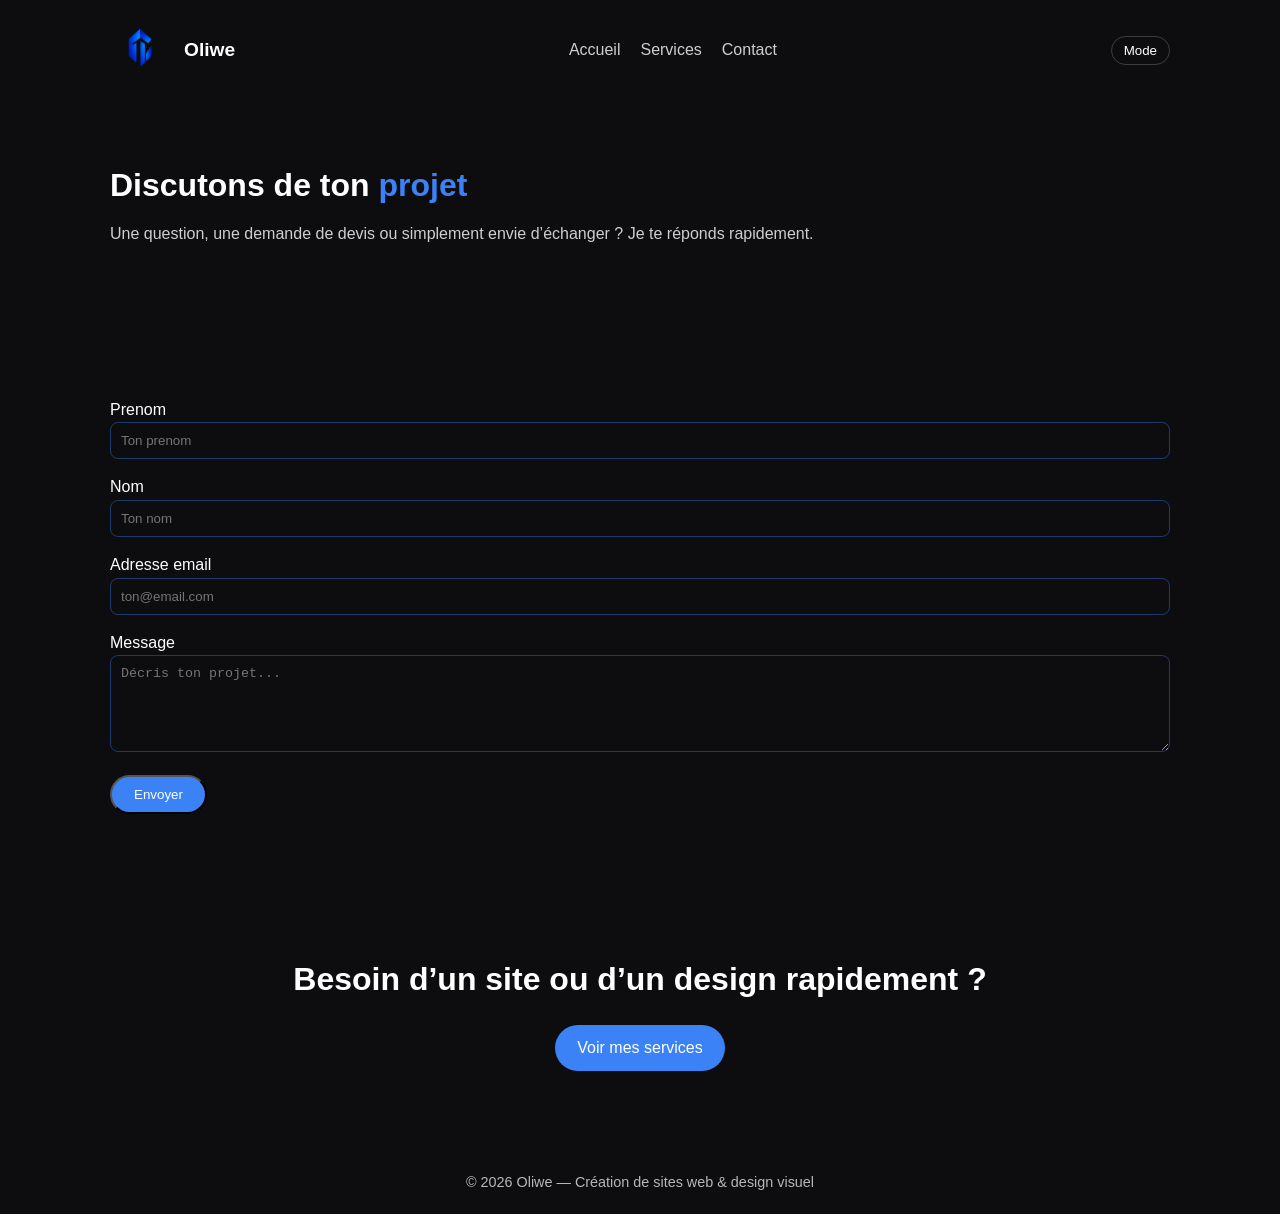
==== contact.html @ cab30626 "Update README.md" ====
<!DOCTYPE html>
<html lang="fr">
<head>
    <meta charset="UTF-8">
    <meta name="viewport" content="width=device-width, initial-scale=1.0">
    <title>Contact — Oliwe</title>

    <!-- AOS animations -->
    <link rel="stylesheet" href="https://unpkg.com/aos@2.3.1/dist/aos.css">

    <!-- Styles -->
    <link rel="stylesheet" href="style.css">
</head>

<body>

<!-- HEADER -->
<header>
    <div class="logo-container">
        <img src="assets/img/logo.png" alt="Logo Oliwe" class="logo">
        <span class="logo-text">Oliwe</span>
    </div>

    <nav>
        <a href="index.html">Accueil</a>
        <a href="services.html">Services</a>
        <a href="contact.html">Contact</a>
    </nav>

    <button id="themeToggle">Mode</button>
</header>


<!-- INTRO -->
<section class="contact-intro" data-aos="fade-up">
    <h2 class="section-title">Discutons de ton <span style="color:#3b82f6;">projet</span></h2>
    <p class="section-subtitle">
        Une question, une demande de devis ou simplement envie d’échanger ?
        Je te réponds rapidement.
    </p>
</section>


<!-- FORMULAIRE AVEC ENVOI EMAIL -->
<section class="contact-form-section" data-aos="fade-up">

    <form class="contact-form" action="https://formsubmit.co/contact@oliwe.fr" method="POST">

        <!-- PARAMÈTRES FORM SUBMIT -->
        <input type="hidden" name="_captcha" value="false">
        <input type="hidden" name="_template" value="box">
        <input type="hidden" name="_subject" value="Nouveau message depuis Oliwe.fr">
        <input type="hidden" name="_next" value="https://oliwe.fr/merci.html">

        <div class="form-group">
            <label for="prenom">Prenom</label>
            <input type="text" name="name" id="prenom" placeholder="Ton prenom" required>
        </div>
        <div class="form-group">
            <label for="name">Nom</label>
            <input type="text" name="name" id="name" placeholder="Ton nom" required>
        </div>

        <div class="form-group">
            <label for="email">Adresse email</label>
            <input type="email" name="email" id="email" placeholder="ton@email.com" required>
        </div>

        <div class="form-group">
            <label for="message">Message</label>
            <textarea name="message" id="message" rows="5" placeholder="Décris ton projet..." required></textarea>
        </div>

        <button type="submit" class="btn">Envoyer</button>

    </form>

</section>


<!-- CTA FINAL -->
<section class="cta-final" data-aos="fade-up">
    <h2>Besoin d’un site ou d’un design rapidement ?</h2>
    <a href="services.html" class="btn">Voir mes services</a>
</section>


<!-- FOOTER -->
<footer>
    <p>© 2026 Oliwe — Création de sites web & design visuel</p>
</footer>


<!-- SCRIPTS -->
<script src="script.js"></script>

<!-- AOS -->
<script src="https://unpkg.com/aos@2.3.1/dist/aos.js"></script>
<script>AOS.init();</script>

</body>
</html>
---- style.css ----
/* ---------------------------------------
   RESET
---------------------------------------- */
* {
    margin: 0;
    padding: 0;
    box-sizing: border-box;
}

body {
    font-family: "Poppins", sans-serif;
    background: #0d0d0f;
    color: #fff;
    line-height: 1.6;
    transition: background 0.3s, color 0.3s;
}

body.light {
    background: #f5f5f5;
    color: #111;
}

section {
    max-width: 1100px;
    margin: 0 auto;
    padding: 60px 20px;
}

/* ---------------------------------------
   HEADER
---------------------------------------- */
header {
    max-width: 1100px;
    margin: 0 auto;
    padding: 20px 20px;
    display: flex;
    justify-content: space-between;
    align-items: center;
}

.logo-container {
    display: flex;
    align-items: center;
    gap: 14px;
}

.logo {
    width: 60px;   /* Taille idéale */
    height: 60px;
    border-radius: 10px;
}

.logo-text {
    font-size: 1.2rem;
    font-weight: 600;
    display: flex;
    align-items: center;
}

nav {
    display: flex;
    gap: 20px;
}

nav a {
    color: inherit;
    text-decoration: none;
    font-weight: 500;
    opacity: 0.8;
    position: relative;
    transition: 0.2s;
}

/* Hover bleu */
nav a:hover {
    color: #3b82f6;
    opacity: 1;
}

/* Soulignement bleu */
nav a::after {
    content: "";
    position: absolute;
    left: 0;
    bottom: -4px;
    width: 0;
    height: 2px;
    background: #3b82f6;
    transition: width 0.2s;
}

nav a:hover::after {
    width: 100%;
}

#themeToggle {
    padding: 6px 12px;
    border-radius: 20px;
    border: 1px solid rgba(255,255,255,0.2);
    background: transparent;
    color: inherit;
    cursor: pointer;
    transition: 0.2s;
}

body.light #themeToggle {
    border-color: rgba(0,0,0,0.2);
}

/* ---------------------------------------
   HERO
---------------------------------------- */
.hero {
    display: flex;
    align-items: center;
    justify-content: space-between;
    gap: 40px;
    flex-wrap: wrap;
}

.hero-text {
    flex: 1 1 300px;
}

.hero-text h2 {
    font-size: 2.2rem;
    margin-bottom: 10px;
}

.hero-text p {
    opacity: 0.85;
    margin-bottom: 20px;
}

.hero-img {
    width: 350px;
    border-radius: 14px;
    object-fit: cover;
}

/* ---------------------------------------
   BUTTON (BLEU)
---------------------------------------- */
.btn {
    display: inline-block;
    padding: 10px 22px;
    background: #3b82f6; /* Bleu moderne */
    color: #fff;
    border-radius: 30px;
    text-decoration: none;
    font-weight: 500;
    transition: 0.2s;
}

.btn:hover {
    background: #2563eb; /* Bleu foncé */
    transform: translateY(-1px);
}

/* ---------------------------------------
   ABOUT (Présentation Oliwe)
---------------------------------------- */
.about-home {
    padding-top: 20px;
}

.about-home-container {
    display: flex;
    align-items: center;
    gap: 40px;
    flex-wrap: wrap;
}

.about-home-img {
    width: 260px;
    border-radius: 14px;
    object-fit: cover;
}

.about-home-text {
    max-width: 600px;
}

.about-home-text h2 {
    font-size: 1.8rem;
    margin-bottom: 10px;
}

.about-home-text p {
    margin-bottom: 12px;
    opacity: 0.9;
}

/* Accent bleu possible */
.about-home-text span {
    color: #3b82f6;
}

/* ---------------------------------------
   FOOTER
---------------------------------------- */
footer {
    text-align: center;
    padding: 20px;
    opacity: 0.7;
    font-size: 0.9rem;
}

/* ---------------------------------------
   FORMULAIRES (pour contact.html)
---------------------------------------- */
input, textarea {
    border: 1px solid rgba(59,130,246,0.4);
    background: transparent;
    color: inherit;
    padding: 10px;
    border-radius: 8px;
    width: 100%;
    margin-bottom: 15px;
    transition: 0.2s;
}

input:focus, textarea:focus {
    border-color: #3b82f6;
    box-shadow: 0 0 0 2px rgba(59,130,246,0.3);
    outline: none;
}

/* ---------------------------------------
   RESPONSIVE
---------------------------------------- */
@media (max-width: 768px) {
    .hero {
        flex-direction: column;
        text-align: center;
    }

    .hero-img {
        width: 260px;
    }

    .about-home-container {
        flex-direction: column;
        text-align: center;
    }
}

.services-grid {
    display: grid;
    grid-template-columns: repeat(auto-fit, minmax(260px, 1fr));
    gap: 25px;
    margin-top: 40px;
}

.service-card {
    background: rgba(255,255,255,0.05);
    padding: 25px;
    border-radius: 14px;
    border: 1px solid rgba(59,130,246,0.2);
    transition: 0.2s;
}

body.light .service-card {
    background: #fff;
    border-color: rgba(59,130,246,0.3);
}

.service-card:hover {
    transform: translateY(-4px);
    border-color: #3b82f6;
}

.section-title {
    font-size: 2rem;
    margin-bottom: 10px;
}

.section-subtitle {
    opacity: 0.8;
    margin-bottom: 30px;
}

.process-grid {
    display: grid;
    grid-template-columns: repeat(auto-fit, minmax(260px, 1fr));
    gap: 25px;
    margin-top: 40px;
}

.process-step {
    background: rgba(255,255,255,0.05);
    padding: 25px;
    border-radius: 14px;
    border: 1px solid rgba(59,130,246,0.2);
    transition: 0.2s;
}

body.light .process-step {
    background: #fff;
    border-color: rgba(59,130,246,0.3);
}

.process-step:hover {
    transform: translateY(-4px);
    border-color: #3b82f6;
}

.cta-final {
    text-align: center;
    padding: 80px 20px;
}

.cta-final h2 {
    font-size: 2rem;
    margin-bottom: 20px;
}
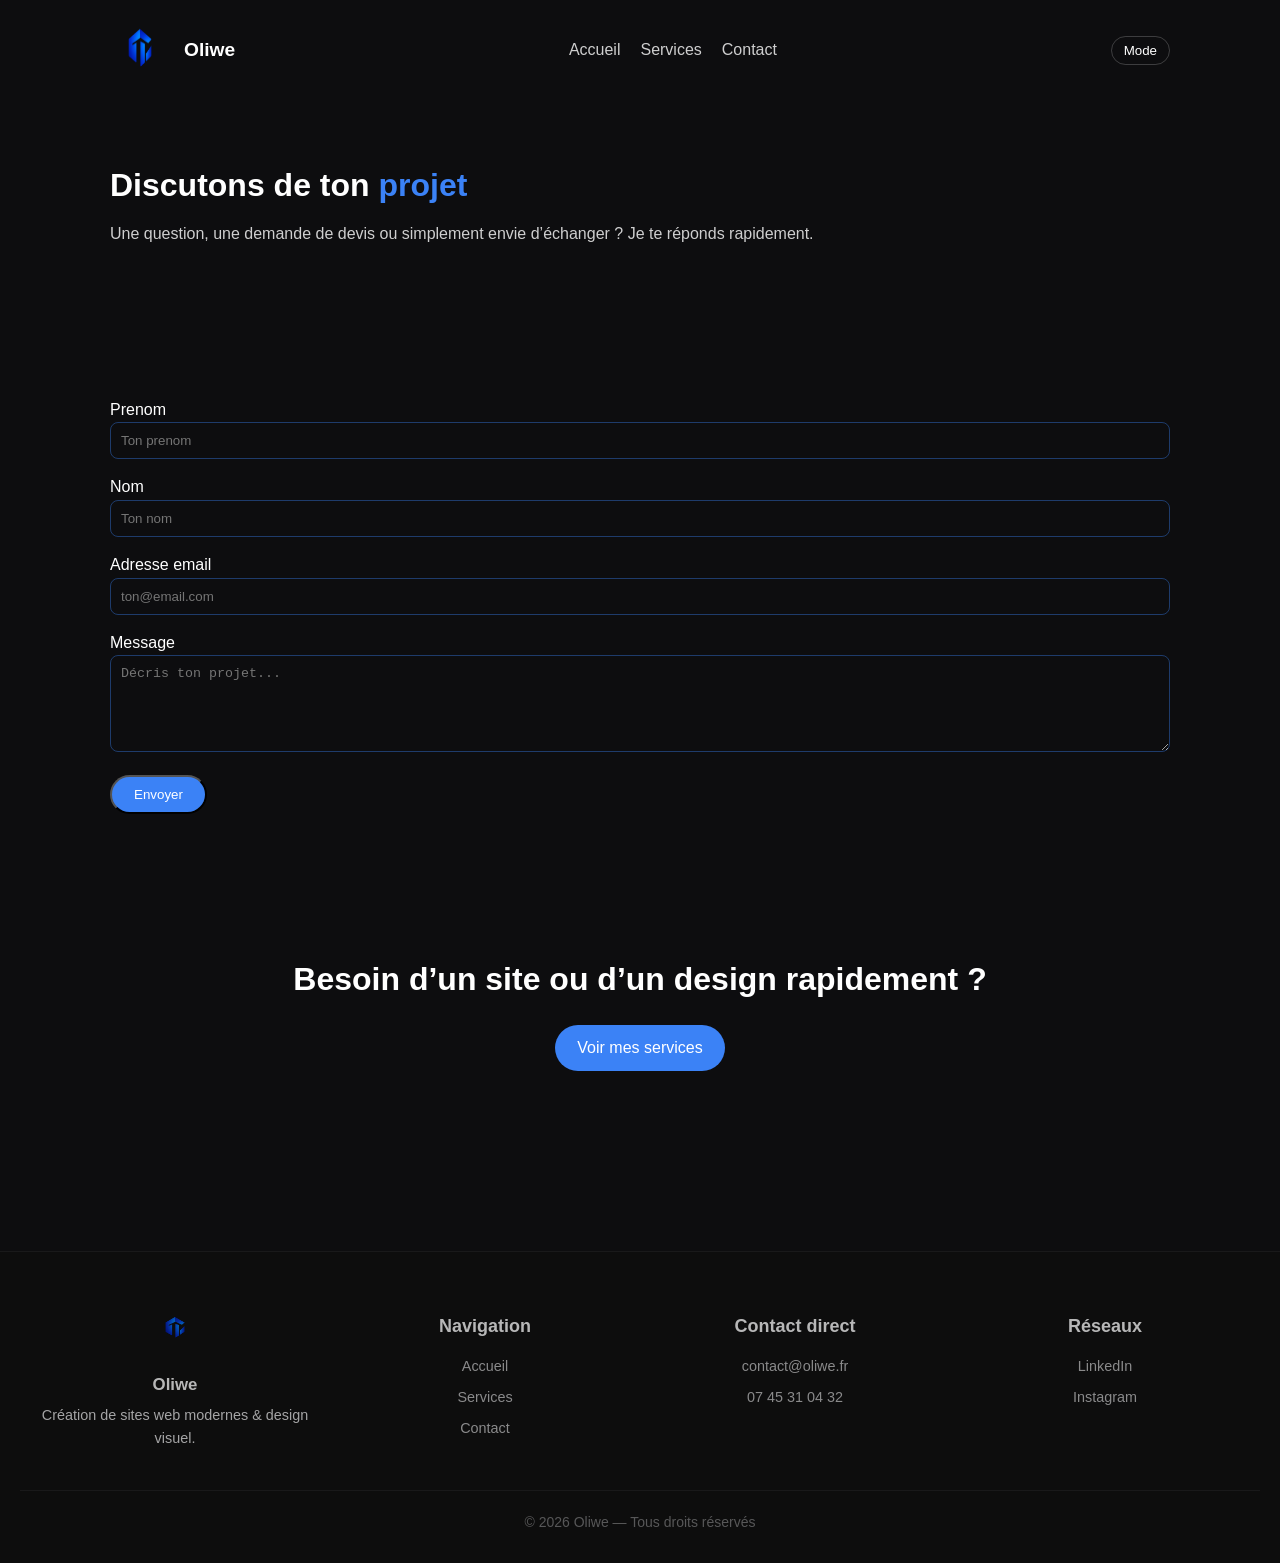
==== commit e7d89374: "SS" ====
--- a/contact.html
+++ b/contact.html
@@ -4,7 +4,7 @@
     <meta charset="UTF-8">
     <meta name="viewport" content="width=device-width, initial-scale=1.0">
     <title>Contact — Oliwe</title>
-
+    <link rel="icon" type="image/png" href="assets/img/favicon.png?v=2">
     <!-- AOS animations -->
     <link rel="stylesheet" href="https://unpkg.com/aos@2.3.1/dist/aos.css">
 
@@ -54,11 +54,11 @@
 
         <div class="form-group">
             <label for="prenom">Prenom</label>
-            <input type="text" name="name" id="prenom" placeholder="Ton prenom" required>
+            <input type="text" name="first_name" id="prenom" placeholder="Ton prenom" required>
         </div>
         <div class="form-group">
             <label for="name">Nom</label>
-            <input type="text" name="name" id="name" placeholder="Ton nom" required>
+            <input type="text" name="last_name" id="name" placeholder="Ton nom" required>
         </div>
 
         <div class="form-group">
@@ -85,10 +85,48 @@
 </section>
 
 
-<!-- FOOTER -->
-<footer>
-    <p>© 2026 Oliwe — Création de sites web & design visuel</p>
+<footer class="footer">
+    <div class="footer-container">
+
+        <div class="footer-col brand">
+            <img src="assets/img/logo.png" alt="Logo Oliwe" class="footer-logo">
+            <h3>Oliwe</h3>
+            <p>Création de sites web modernes & design visuel.</p>
+        </div>
+
+        <div class="footer-col">
+            <h4>Navigation</h4>
+            <ul>
+                <li><a href="index.html">Accueil</a></li>
+                <li><a href="services.html">Services</a></li>
+                <li><a href="contact.html">Contact</a></li>
+            </ul>
+        </div>
+
+        <div class="footer-col">
+            <h4>Contact direct</h4>
+            <ul>
+                <li><a href="mailto:contact@oliwe.fr">contact@oliwe.fr</a></li>
+                <li><a href="tel:+33745310432">07 45 31 04 32</a></li>
+            </ul>
+        </div>
+
+        <div class="footer-col">
+            <h4>Réseaux</h4>
+            <ul>
+                <li><a href="https://www.linkedin.com/in/oliver-mukwamu-2a2483380" target="_blank">LinkedIn</a></li>
+                <li><a href="https://www.instagram.com/oliveurmkm/" target="_blank">Instagram</a></li>
+            </ul>
+        </div>
+
+    </div>
+
+    <div class="footer-bottom">
+        <p>© 2026 Oliwe — Tous droits réservés</p>
+    </div>
 </footer>
+
+
 
 
 <!-- SCRIPTS -->
--- a/style.css
+++ b/style.css
@@ -314,3 +314,63 @@
     font-size: 2rem;
     margin-bottom: 20px;
 }
+
+.footer {
+    background: #0d0d0d;
+    color: #e5e5e5;
+    padding: 60px 20px 30px;
+    margin-top: 100px;
+    border-top: 1px solid #1f1f1f;
+}
+
+.footer-container {
+    max-width: 1200px;
+    margin: auto;
+    display: grid;
+    grid-template-columns: repeat(auto-fit, minmax(200px, 1fr));
+    gap: 40px;
+}
+
+.footer-col h4 {
+    margin-bottom: 15px;
+    font-size: 18px;
+    color: #fff;
+}
+
+.footer-col ul {
+    list-style: none;
+    padding: 0;
+}
+
+.footer-col ul li {
+    margin: 8px 0;
+}
+
+.footer-col ul li a {
+    color: #bfbfbf;
+    text-decoration: none;
+    transition: 0.3s;
+}
+
+.footer-col ul li a:hover {
+    color: #3b82f6;
+}
+
+.footer-logo {
+    width: 50px;
+    margin-bottom: 10px;
+}
+
+.brand h3 {
+    margin: 10px 0 5px;
+    color: #fff;
+}
+
+.footer-bottom {
+    text-align: center;
+    margin-top: 40px;
+    padding-top: 20px;
+    border-top: 1px solid #1f1f1f;
+    font-size: 14px;
+    color: #777;
+}
